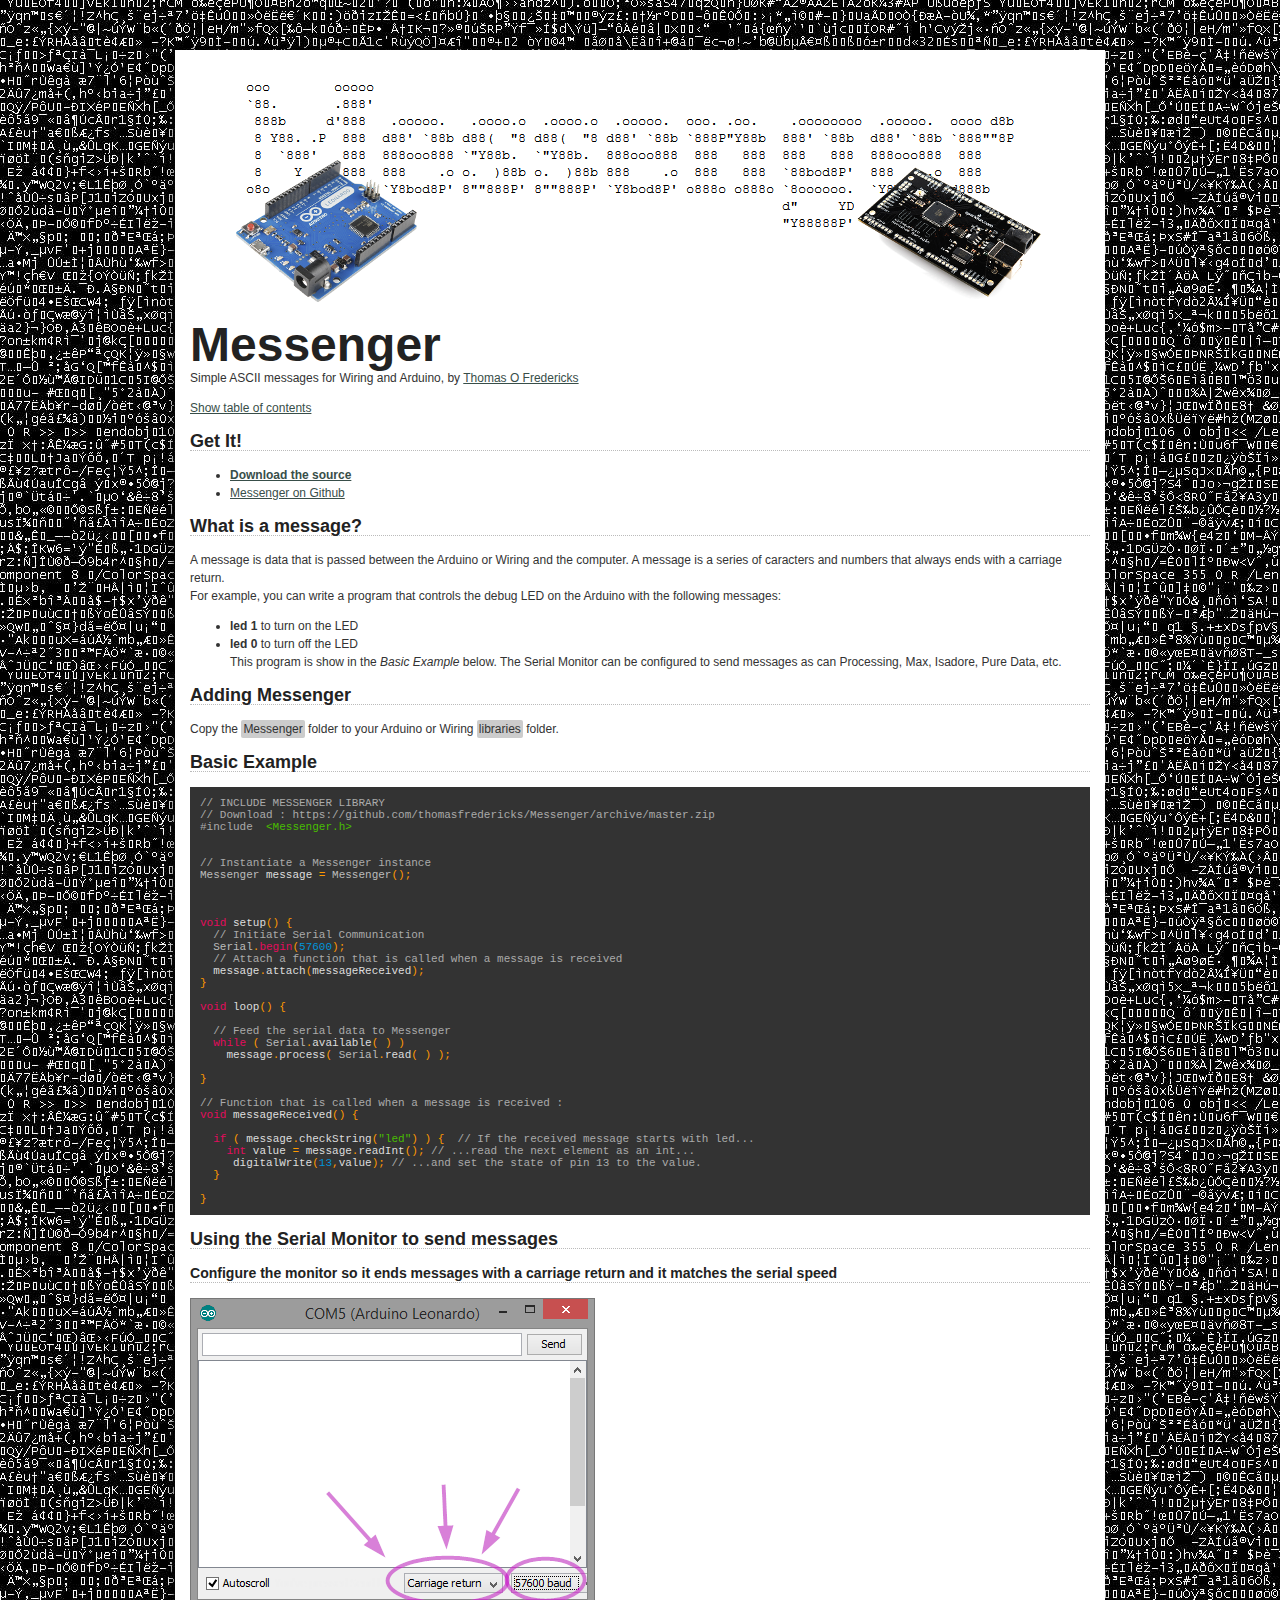
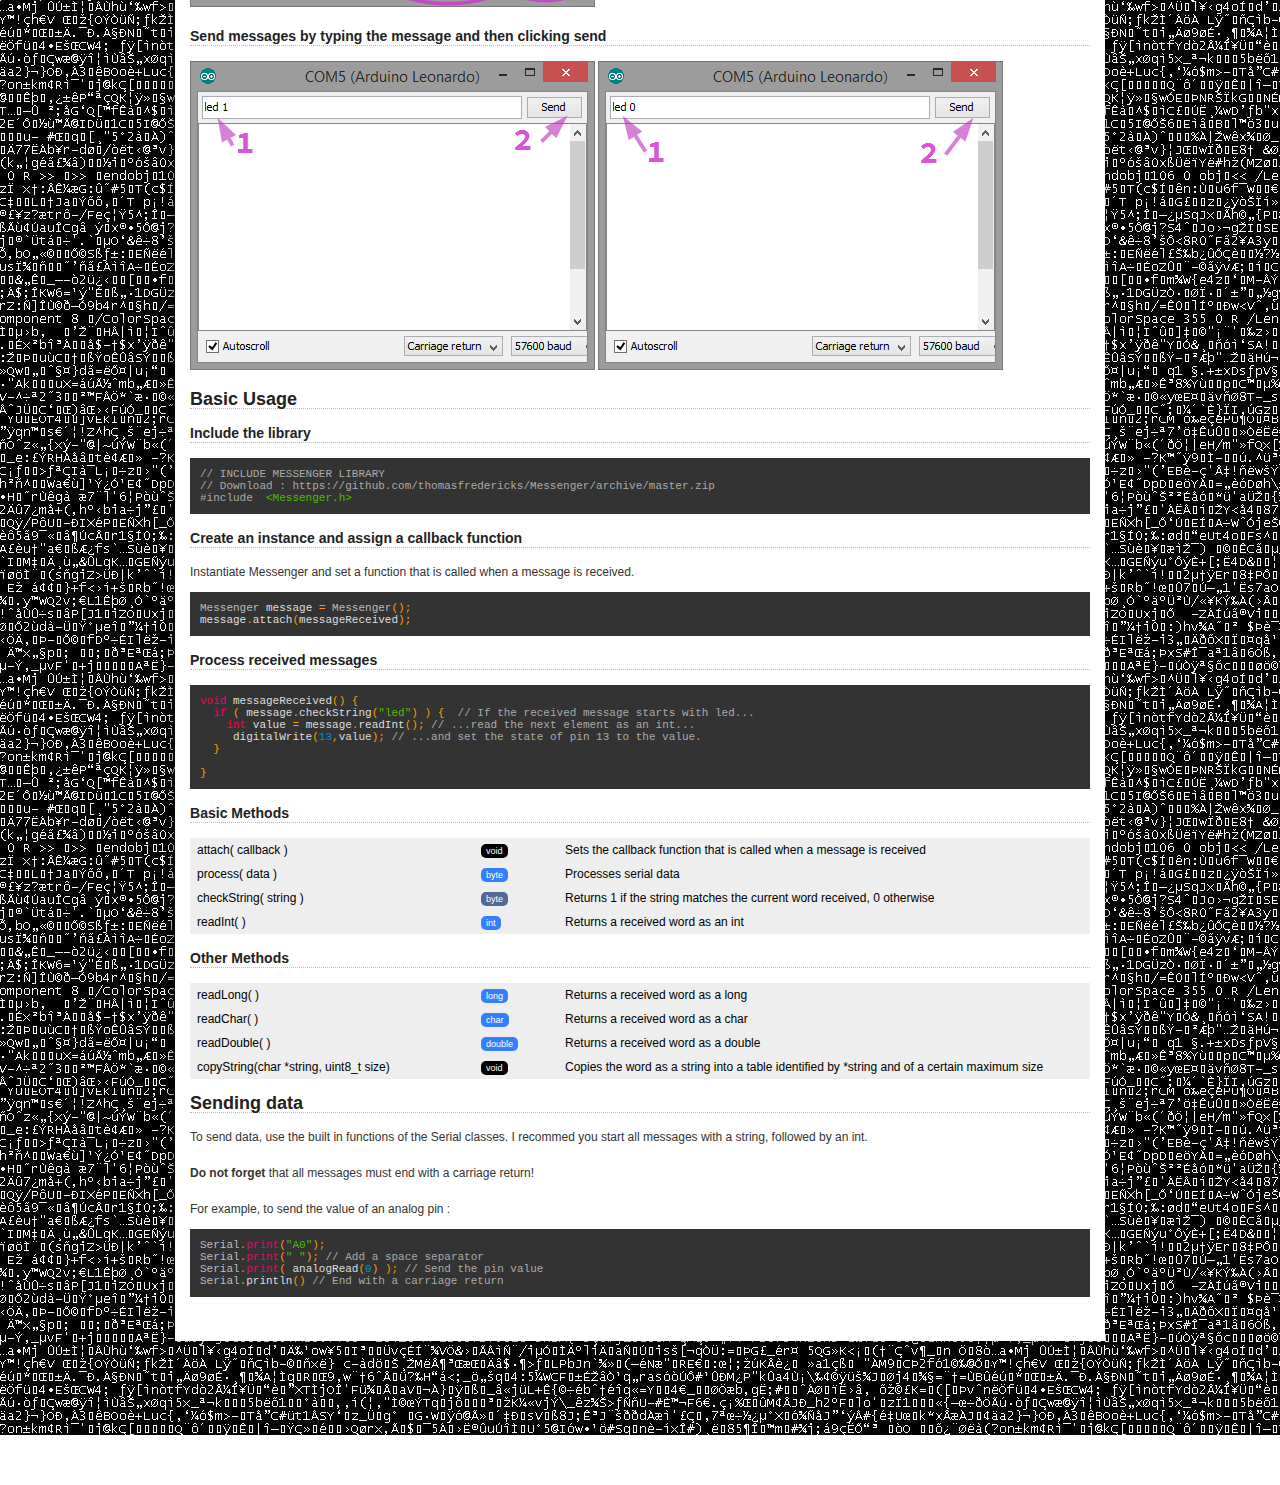
==== Documentation/index.html @ bf074aeb "Changed Massenger to Messenger" ====
<!DOCTYPE html>
<html>
  <head>
    <meta content="text/html; charset=utf8" http-equiv="content-type">
    <title>Chrono: Chronometer/stopwatch library</title>
    <link href="./style/style.css" media="screen" rel="stylesheet" type="text/css">
    <script type="text/javascript" src="./style/prettify.js"></script>
	<script type="text/javascript" src="./scripts/toc.js"></script>
	<script type="text/javascript" src="./scripts/smoothscroll.js"></script>
    <script>

function handleLoad() {
 prettyPrint();
}

</script></head>
  <body onload="handleLoad();">
  
    <div id="container">
        <img style="margin-left: auto;margin-right: auto;display:block" src="images/messenger.png">
        <br>
      <h1>Messenger</h1>
      <p>Simple ASCII messages for Wiring and Arduino, by <a href="http://t-o-f.info"> Thomas O Fredericks</a></p>
	  <div id="generated-toc" class="generate_from_h2"></div>
      <h2>Get It!</h2>
      <ul>
        <li><a href="https://github.com/thomasfredericks/Messenger/archive/master.zip"><strong>Download the source</strong></a></li>
        <li><a href="https://github.com/thomasfredericks/Messenger">Messenger on Github </a></li>
      </ul>
        <h2>What is a message?</h2>
        A message is data that is passed between the Arduino or Wiring and the computer. A message is a series of caracters and numbers that always ends with a carriage return.<br>
        For example, you can write a program that controls the debug LED on the Arduino with the following messages:
         <ul>
  <li><b>led 1</b> to turn on the LED</li>
  <li><b>led 0</b> to turn off the LED</li>
             
             This program is show in the <i>Basic Example</i> below. The Serial Monitor can be configured to send messages as can Processing, Max, Isadore, Pure Data, etc.
</ul> 
	  
      <h2>Adding Messenger</h2>
	   <p>Copy the <span class="hilite">Messenger</span> folder to your Arduino or Wiring <span class="hilite">libraries</span> folder.      
      <br>
      <h2>Basic Example</h2>
	  <pre class="prettyprint" ><code>// INCLUDE MESSENGER LIBRARY
// Download : https://github.com/thomasfredericks/Messenger/archive/master.zip
#include  &lt;Messenger.h&gt;


// Instantiate a Messenger instance
Messenger message = Messenger(); 



void setup() {
  // Initiate Serial Communication
  Serial.begin(57600); 
  // Attach a function that is called when a message is received
  message.attach(messageReceived);
}

void loop() {

  // Feed the serial data to Messenger
  while ( Serial.available( ) ) 
    message.process( Serial.read( ) );

}

// Function that is called when a message is received :
void messageReceived() {

  if ( message.checkString("led") ) {  // If the received message starts with led...
    int value = message.readInt(); // ...read the next element as an int...
     digitalWrite(13,value); // ...and set the state of pin 13 to the value.
  }
     
}

</code></pre>
  <h2>Using the Serial Monitor to send messages</h2>    
        <h3>Configure the monitor so it ends messages with a carriage return and it matches the serial speed</h3>
        <img src="images/serial_monitor_a.png">
        <h3>Send messages by typing the message and then clicking send</h3>
        <img src="images/serial_monitor_b.png">
        <img src="images/serial_monitor_c.png">
<h2>Basic Usage</h2>
<h3> Include the library </h3>

<pre class="prettyprint" ><code>// INCLUDE MESSENGER LIBRARY
// Download : https://github.com/thomasfredericks/Messenger/archive/master.zip
#include  &lt;Messenger.h&gt;
</code></pre>

<h3> Create an instance and assign a callback function</h3>
Instantiate Messenger and set a function that is called when a message is received.

<pre class="prettyprint" ><code>Messenger message = Messenger(); 
message.attach(messageReceived);
</code></pre>

        
       <h3> Process received messages  </h3>
<pre class="prettyprint" ><code>void messageReceived() {
  if ( message.checkString("led") ) {  // If the received message starts with led...
    int value = message.readInt(); // ...read the next element as an int...
     digitalWrite(13,value); // ...and set the state of pin 13 to the value.
  }
     
} </code></pre>      
<h3> Basic Methods </h3>
<table>
            <tr>
                <td class="first">attach( callback )</td>
                <td class="second"><span class="type void">void</span></td>
                <td>Sets the callback function that is called when a message is received </td>
            </tr>
			<tr>
                <td class="first">process( data )</td>
                <td class="second"><span class="type number">byte</span></td>
                <td>Processes serial data</td>
            </tr>
             <tr>
                <td class="first">checkString( string )</td>
                <td class="second"><span class="type boolean">byte</span></td>
                <td>Returns 1 if the string matches the current word received, 0 otherwise</td>
            </tr>
            <tr>
                <td class="first">readInt( )</td>
                <td class="second"><span class="type number">int</span></td>
                <td> Returns a received word as an int</td>
            </tr>
        </table>  

<h3>Other Methods</h3>
<table>
            <tr>
                <td class="first">readLong( )</td>
                <td class="second"><span class="type number">long</span></td>
                <td>Returns a received word as a long</td>
            </tr>
			<tr>
                <td class="first">readChar( )</td>
                <td class="second"><span class="type number">char</span></td>
                <td>Returns a received word as a char</td>
            </tr>
             <tr>
                <td class="first">readDouble( )</td>
                <td class="second"><span class="type number">double</span></td>
                <td>Returns a received word as a double</td>
            </tr>
			<tr>
                <td class="first">copyString(char *string, uint8_t size)</td>
                <td class="second"><span class="type void">void</span></td>
                <td>Copies the word as a string into a table identified by *string and of a certain maximum size  </td>
            </tr>

			
        </table>  
        <h2>Sending data</h2>
        To send data, use the built in functions of the Serial classes. I recommed you start all messages with a string, followed by an int. <br><br><b>Do not forget</b> that all messages must end with a carriage return!
        <br><br>
        For example, to send the value of an analog pin :
        <pre class="prettyprint" ><code>Serial.print("A0");
Serial.print(" "); // Add a space separator
Serial.print( analogRead(0) ); // Send the pin value
Serial.println() // End with a carriage return</code></pre>  
        

<br> 
    </div>
	<br>
	<br>
  </body>
</html>
---- Documentation/style/style.css ----
body { 
color: #333;
font: 12px/18px Lucida Grande, Arial, sans-serif;
	background-image: url("binary_wallpaper.jpg");
    
}

canvas { 
/*margin: 20px 0;*/
background: #ddd;
-webkit-touch-callout: none;
-webkit-user-select: none;
-khtml-user-select: none;
-moz-user-select: none;
-ms-user-select: none;
user-select: none;
}

#container { 
width: 900px;
margin: 50px auto;
padding: 15px;
background-color: #ffffff;
-webkit-box-shadow: -2px -1px 9px 0px rgba(0,0,0,0.75);
-moz-box-shadow: -2px -1px 9px 0px rgba(0,0,0,0.75);
box-shadow: -2px -1px 9px 0px rgba(0,0,0,0.75);
}



h1, h2, h3, h4, h5, h6 {
    font-family: Lucida Grande, arial, sans-serif;
    color: #222;
    margin: 15px 0;
	
}

h2, h3, h4, h5, h6 {
    border-bottom: 1px dotted #BBB;
	
}


h1 {
     font-size: 4em;
}

h2 code { 
font-weight: normal;
font-size: 15px;
}


hr { 
height: 2;
clear: both;
border: 0;
/*background-color: #eee;
margin: 15px 0 18px 0;*/
}

code { 
font-family: Monaco, monospace;
color: #333;
}

.hidden {
display: none;
}

.screenshot {
width: 100%;
box-shadow: 3px 3px 5px #888888;
}

.type {
/*display: block;*/
/*float: right;*/
/*font-weight: normal;*/
border-radius: 5px;
/*background-color: #000;*/
color: white;
font-size: 9px;
/*font-weight: bold;*/
padding: 2px 5px;
/*margin-right: -80px;*/
text-align: center;
width: 35px;
}

.void { 
background-color: #000;
}

.object { 
background-color: #960039;
}

.event { 
background-color: #e30b5d;
}

.number { 
background-color: #3380FF;
}

.string { 
background-color: #48BD00;
}

.dom { 
/*font-size: 8px;*/
background-color: #999;
}

.boolean { 
background-color: #536895;
}

.hint {
display: block;
color: #666;
font-style: italic;
}


a:link {
color: #384E49;
}

a:visited {
color: #45422C;
}

a:hover {
color: #50797B;
}

a:active {
color: #D95B44;
}


pre { 
padding: 10px;
background-color: #333;
max-width: 900px;
font: 11px Monaco, monospace;
clear: both;
}


.hilite {background-color:#ccc;
padding:2px;
border-radius:2px;
}

.lite {background-color:#aaa;
color:#000;
padding:2px;
border-radius:2px;
}

.darklite {background-color:#333;
color:#fff;
padding:2px;
border-radius:2px;
}

.code {
font-family: monospace; 
background-color:#eee;
padding:2px;
border-radius:2px;
}


table {
    border: 0px solid  #eeeeee;
    width: 100%;
    border-collapse: collapse;
    background-color: #eeeeee;
}



td.first {
    width: 270px;
    white-space:nowrap;
}

td.second {
    width: 70px;
}

td, th {
   vertical-align:top;
    border: 0px solid #98bf21;
    padding: 3px 7px 2px 7px;
    
}

th {
    font-size: 1.1em;
    text-align: left;
    padding-top: 5px;
    padding-bottom: 4px;
    background-color: #A7C942;
    /*color: #ffffff;*/
}

tr.alt, td {
    color: #000000;
    /*background-color: #EAF2D3;*/
}

/* SPAN elements with the classes below are added by prettyprint. */
.str { color: #48BD00; }
.kwd { color: #e30b5d; }
.com { color: #aaa; }
.typ { color: #bbb; }
.lit { color: #0094D9; }
.pun { color: #FF9900; }
.opn, .clo { color: #FF9900; }
.pln { color: #ddd; }
.tag { color: #666; }
.atn { color: #666; }
.atv { color: #888; }
.dec { color: #707; }
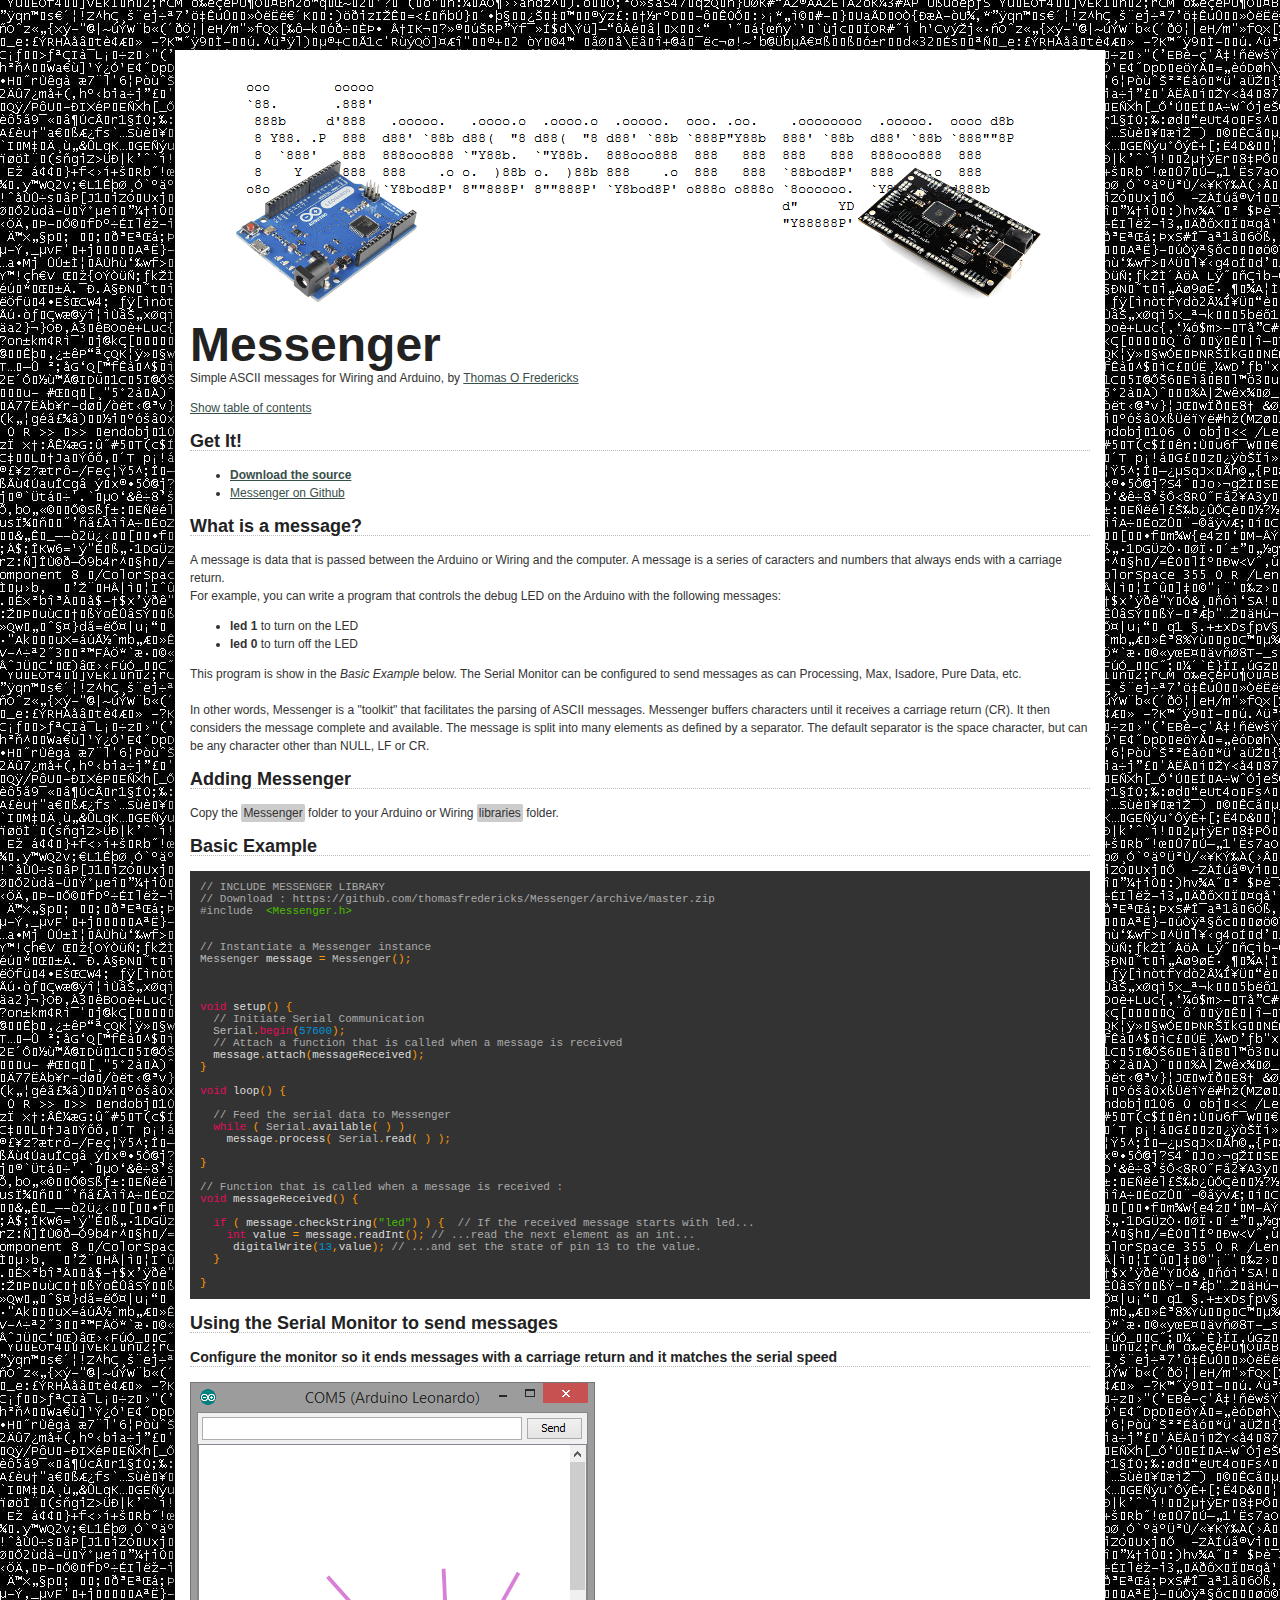
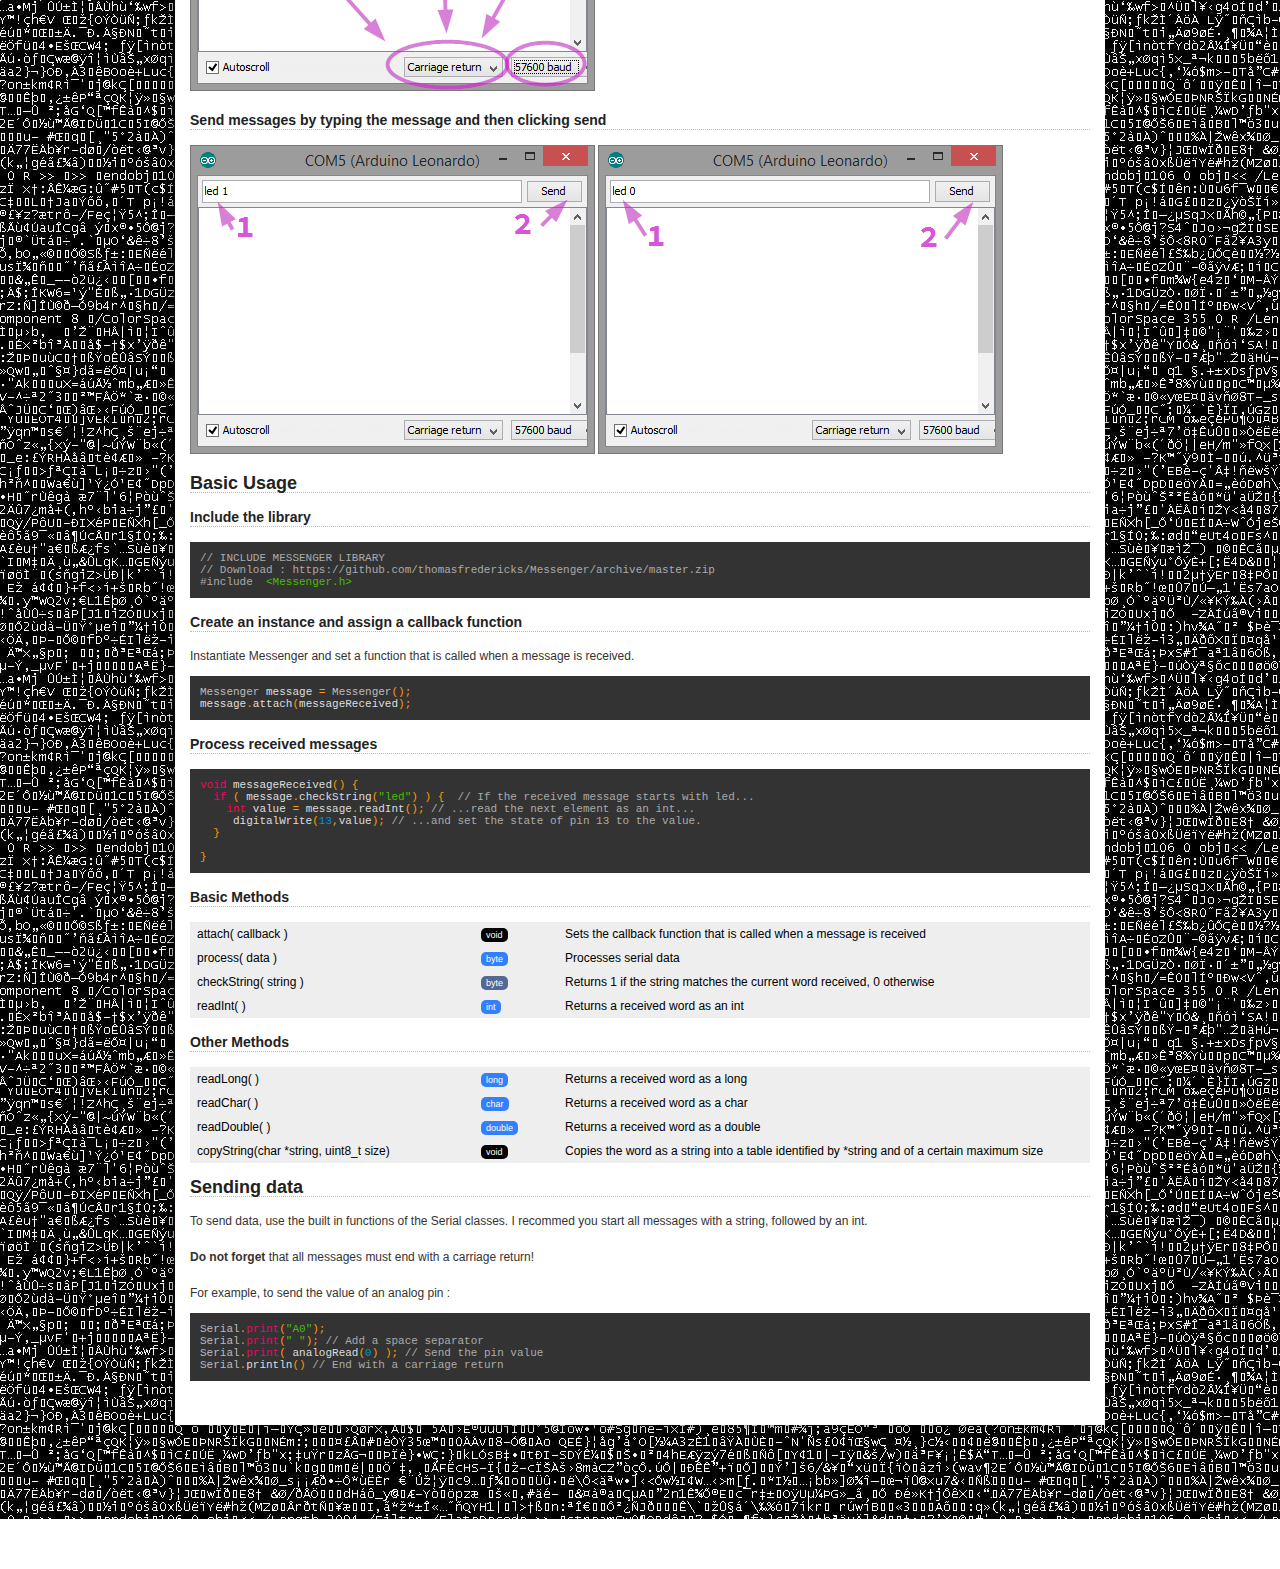
==== commit 904f788e: "Added more description" ====
--- a/Documentation/index.html
+++ b/Documentation/index.html
@@ -32,11 +32,11 @@
         For example, you can write a program that controls the debug LED on the Arduino with the following messages:
          <ul>
   <li><b>led 1</b> to turn on the LED</li>
-  <li><b>led 0</b> to turn off the LED</li>
-             
-             This program is show in the <i>Basic Example</i> below. The Serial Monitor can be configured to send messages as can Processing, Max, Isadore, Pure Data, etc.
+  <li><b>led 0</b> to turn off the LED</li>   
 </ul> 
-	  
+        This program is show in the <i>Basic Example</i> below. The Serial Monitor can be configured to send messages as can Processing, Max, Isadore, Pure Data, etc.
+<br><br>
+	  In other words, Messenger is a "toolkit" that facilitates the parsing of ASCII messages. Messenger buffers characters until it receives a carriage return (CR). It then considers the message complete and available. The message is split into many elements as defined by a separator. The default separator is the space character, but can be any character other than NULL, LF or CR.
       <h2>Adding Messenger</h2>
 	   <p>Copy the <span class="hilite">Messenger</span> folder to your Arduino or Wiring <span class="hilite">libraries</span> folder.      
       <br>
